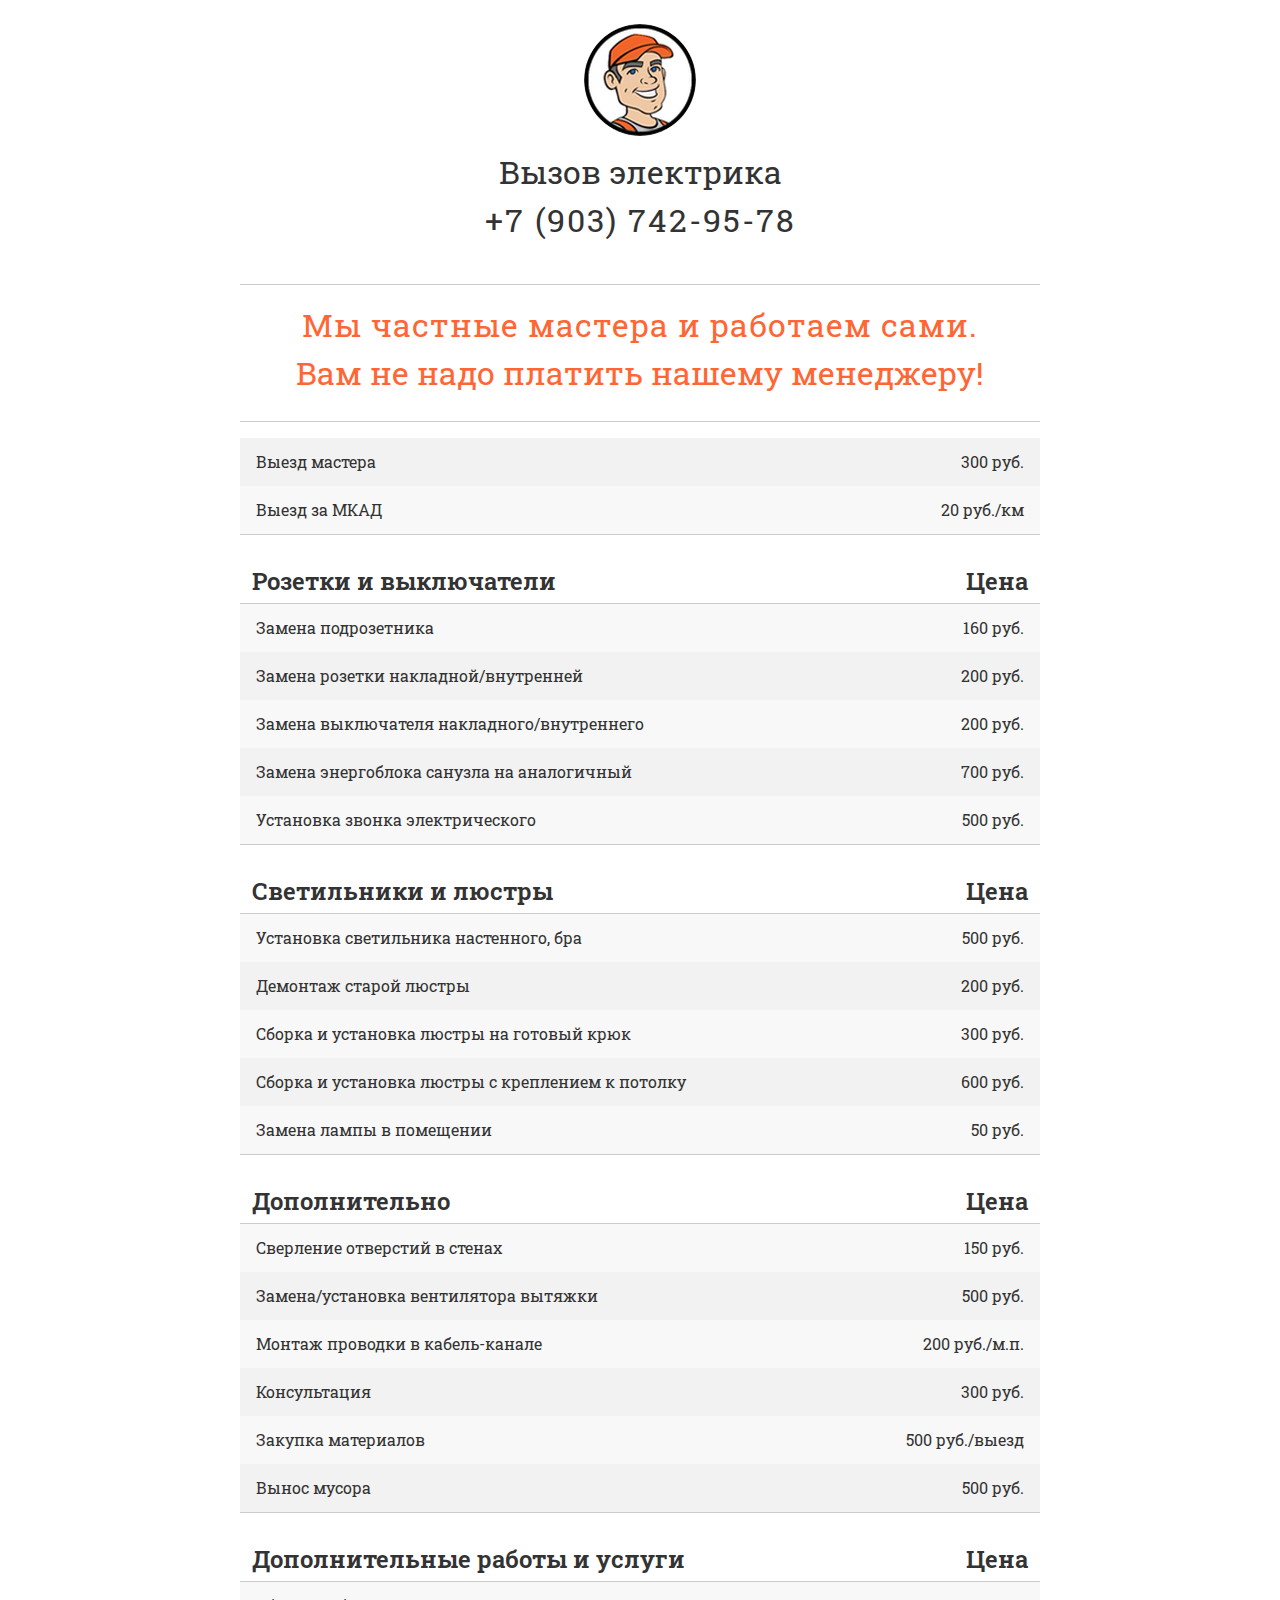
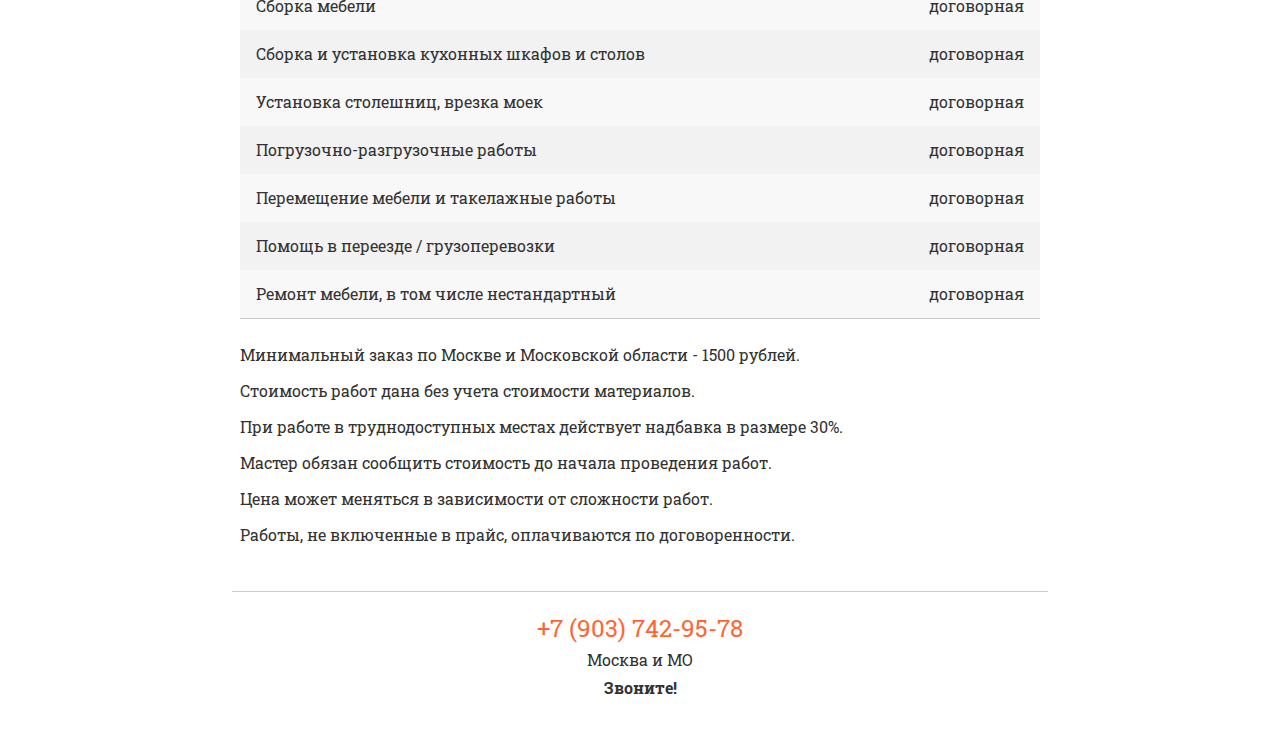
==== index2.html @ fb3f4f6c "страница электрика + правки" ====
<!doctype html>
<html lang="ru">
<head>
    <meta charset="utf-8">
    <meta http-equiv="X-UA-Compatible" content="IE=edge">
    <meta name="viewport" content="width=device-width, initial-scale=1">
    <title>Вызов электрика</title>
    <meta name="description" content="Мы частные мастера и работаем сами. Вам не надо платить нашему менеджеру!">
    <!--meta http-equiv="expires" content="Mon, 10 Jul 2017 12:00:00 GMT"-->
    <!--meta http-equiv="Last-Modified" content="Sun, 10 Jul 2016 12:00:00 GMT"-->
    <link rel="stylesheet" href="css/index.css">
</head>
<body>

  <header>
    <h1>Вызов электрика</h1>
    <img src="img/logo.png" alt="Вызов электрика">
    <a href="tel:+79037429578">+7 (903) 742-95-78</a>
  </header>

  <!--aside>

  </aside-->

  <article>
    <h2>Мы частные мастера и работаем сами.<br>
    Вам не надо платить нашему менеджеру!</h2>

    <table>
      <tr><td>Выезд мастера</td><td>300 руб.</td></tr>
      <tr><td>Выезд за МКАД</td><td>20 руб./км</td></tr>
    </table>

    <table>
      <tr><th>Розетки и выключатели</th><th>Цена</th></tr>
      <tr><td>Замена подрозетника</td><td>160 руб.</td></tr>
      <tr><td>Замена розетки накладной/внутренней</td><td>200 руб.</td></tr>
      <tr><td>Замена выключателя накладного/внутреннего</td><td>200 руб.</td></tr>
      <tr><td>Замена энергоблока санузла на аналогичный</td><td>700 руб.</td></tr>
      <tr><td>Установка звонка электрического</td><td>500 руб.</td></tr>
    </table>

    <table>
      <tr><th>Светильники и люстры</th><th>Цена</th></tr>
      <tr><td>Установка светильника настенного, бра</td><td>500 руб.</td></tr>
      <tr><td>Демонтаж старой люстры</td><td>200 руб.</td></tr>
      <tr><td>Сборка и установка люстры на готовый крюк</td><td>300 руб.</td></tr>
      <tr><td>Сборка и установка люстры с креплением к потолку</td><td>600 руб.</td></tr>
      <tr><td>Замена лампы в помещении</td><td>50 руб.</td></tr>
    </table>

    <table>
      <tr><th>Дополнительно</th><th>Цена</th></tr>
      <tr><td>Сверление отверстий в стенах</td><td>150 руб.</td></tr>
      <tr><td>Замена/установка вентилятора вытяжки</td><td>500 руб.</td></tr>
      <tr><td>Монтаж проводки в кабель-канале</td><td>200 руб./м.п.</td></tr>
      <tr><td>Консультация</td><td>300 руб.</td></tr>
      <tr><td>Закупка материалов</td><td>500 руб./выезд</td></tr>
      <tr><td>Вынос мусора</td><td>500 руб.</td></tr>
    </table>

    <table>
      <tr><th>Дополнительные работы и услуги</th><th>Цена</th></tr>
      <tr><td>Сборка мебели</td><td>договорная</td></tr>
      <tr><td>Сборка и установка кухонных шкафов и столов</td><td>договорная</td></tr>
      <tr><td>Установка столешниц, врезка моек</td><td>договорная</td></tr>
      <tr><td>Погрузочно-разгрузочные работы</td><td>договорная</td></tr>
      <tr><td>Перемещение мебели и такелажные работы</td><td>договорная</td></tr>
      <tr><td>Помощь в переезде / грузоперевозки</td><td>договорная</td></tr>
      <tr><td>Ремонт мебели, в том числе нестандартный</td><td>договорная</td></tr>
    </table>

    <p>Минимальный заказ по Москве и Московской области - 1500 рублей.</p>
    <p>Стоимость работ дана без учета стоимости материалов.</p>
    <p>При работе в труднодоступных местах действует надбавка в размере 30%.</p>
    <p>Мастер обязан сообщить стоимость до начала проведения работ.</p>
    <p>Цена может меняться в зависимости от сложности работ.</p>
    <p>Работы, не включенные в прайс, оплачиваются по договоренности.</p>

  </article>

  <footer>
    <a href="tel:+79037429578">+7 (903) 742-95-78</a>
    <span>Москва и МО</span>
    <strong>Звоните!</strong>
  </footer>
</body>
</html>
---- css/index.css ----
@charset "UTF-8";
@import 'https://fonts.googleapis.com/css?family=Roboto+Slab';
/*@import url("https://fonts.googleapis.com/css?family=Open+Sans:400,300,300italic,400italic,600,600italic,700,700italic,800,800italic&subset=latin,cyrillic-ext,cyrillic,latin-ext");*/


/* common */
html, body, div, form, fieldset, legend, label, h1, h2, h3, h4, h5, h6, p {
  margin: 0;
  padding: 0;
}
html, body {
  min-width: 320px;
  min-height: 560px;

  background: #ffffff;

  /*font-family: 'Open Sans', sans-serif;*/
  font-family: 'Roboto Slab', serif;
  color: #333333;
}
table {
  border-collapse: collapse;
  border-spacing: 0;
}

th, td {
  text-align: left;
  vertical-align: top;
}

h1, h2, h3, h4, h5, h6, th, td, caption { font-weight:normal; }

img { border: 0; }
/* /common */

p {
  margin: 12px 0;
  line-height: 1.5em;
}

header {
  overflow: hidden;
  position: relative;
  max-width: 800px;
  margin: auto;
  padding: 156px 8px 16px;

  text-align: center;
  /*text-indent: -32px;*/
}
header h1 {
  font-size: 2rem;
  line-height: 1em;
  white-space: nowrap;
}
header a {
  display: block;
  margin-top: 16px;

  color: #333333;
  font-size: 2rem;
  line-height: 1em;
  letter-spacing: 2px;
  text-decoration: none;
  white-space: nowrap;
}
header img {
  position: absolute;
  top: 24px;
  left: 50%;
  overflow: hidden;
  -webkit-transform: translate(-50%);
  transform: translate(-50%);
  border-radius: 50%;
  /*margin: 0 16px 0 24px;*/
}

article {
  overflow: hidden;
  max-width: 800px;
  margin: auto;
  padding: 16px 8px 16px;
}
article table {
  width: 100%;
  max-width: 800px;
  margin: 0 auto 24px;
  border-bottom: 1px solid #cccccc;
}
article th,
article td {
  line-height: 1.5em;
}

article th {
  padding: 4px 12px;
  border-bottom: 1px solid #cccccc;
  font-size: 1.5rem;
  font-weight: 600;
  color: #333333;
}

article td {
  padding: 12px 16px;
  background: #f2f2f2;
  text-align: left;
  vertical-align: middle;
}
article tr:nth-child(even) td {
  background: #f8f8f8;
}

article th + th,
article td + td {
  width: 20%;
  text-align: right;
  vertical-align: top;
}

aside {
  overflow: hidden;
}
article h2 {
  max-width: 800px;
  margin: 16px auto;
  padding: 16px 8px 24px;

  border: solid #cccccc;
  border-width: 1px 0;

  color: #ff6633;
  font-size: 0.875rem;
  line-height: 1.5em;
  text-align: center;
}
@media (min-width: 480px) {
  article h2 {
    font-size: 1.25rem;
  }
  article h2::first-line {
    letter-spacing: 1px;
  }
}
@media (min-width: 640px) {
  article h2 {
    font-size: 1.5rem;
  }
}
@media (min-width: 800px) {
  article h2 {
    font-size: 2rem;
  }
}

footer {
  max-width: 800px;
  margin: 16px auto;
  padding: 24px 8px;
  overflow: hidden;

  border-top: 1px solid #cccccc;

  text-align: center;
}
footer a,
footer strong,
footer span {
  display: block;
  line-height: 1em;
}
footer span {
  margin: 12px 0;
}
footer a {
  cursor: default;

  color: #ff6633;
  font-size: 1.5rem;
  text-decoration: none;
}
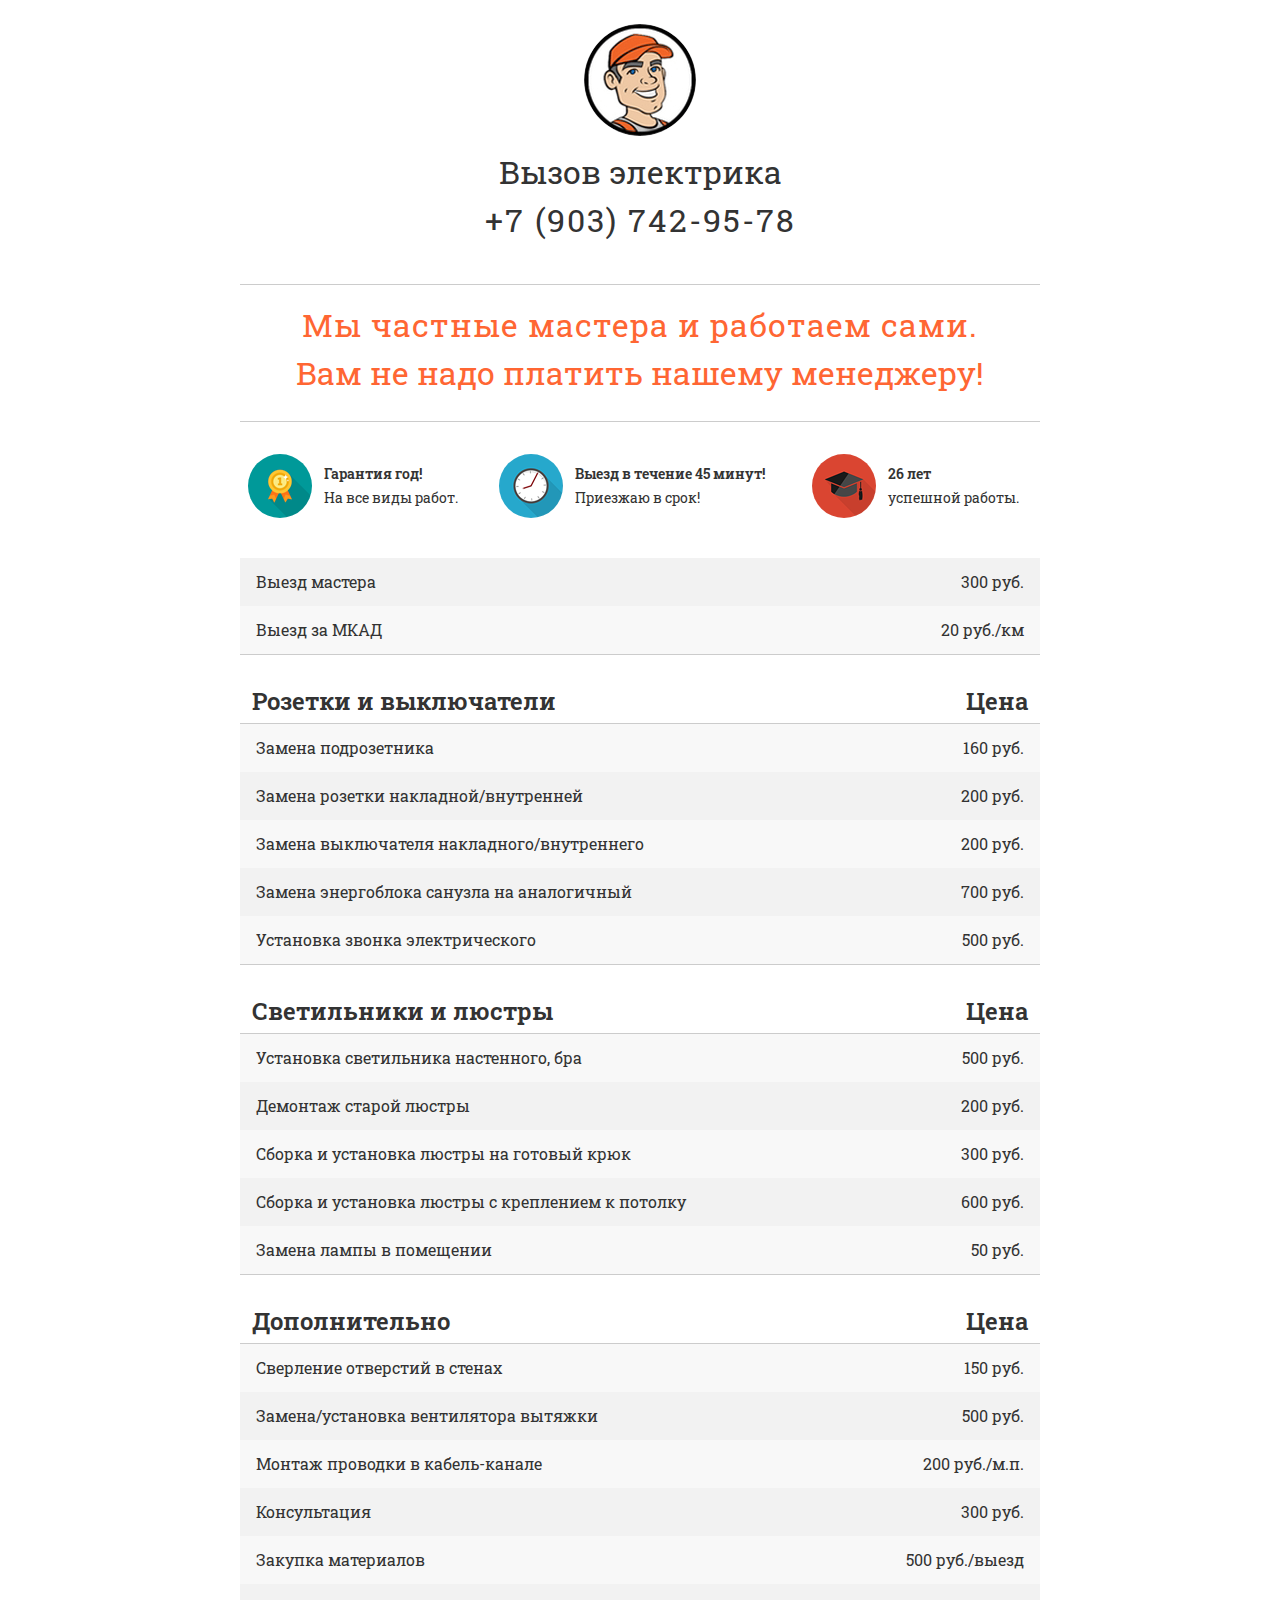
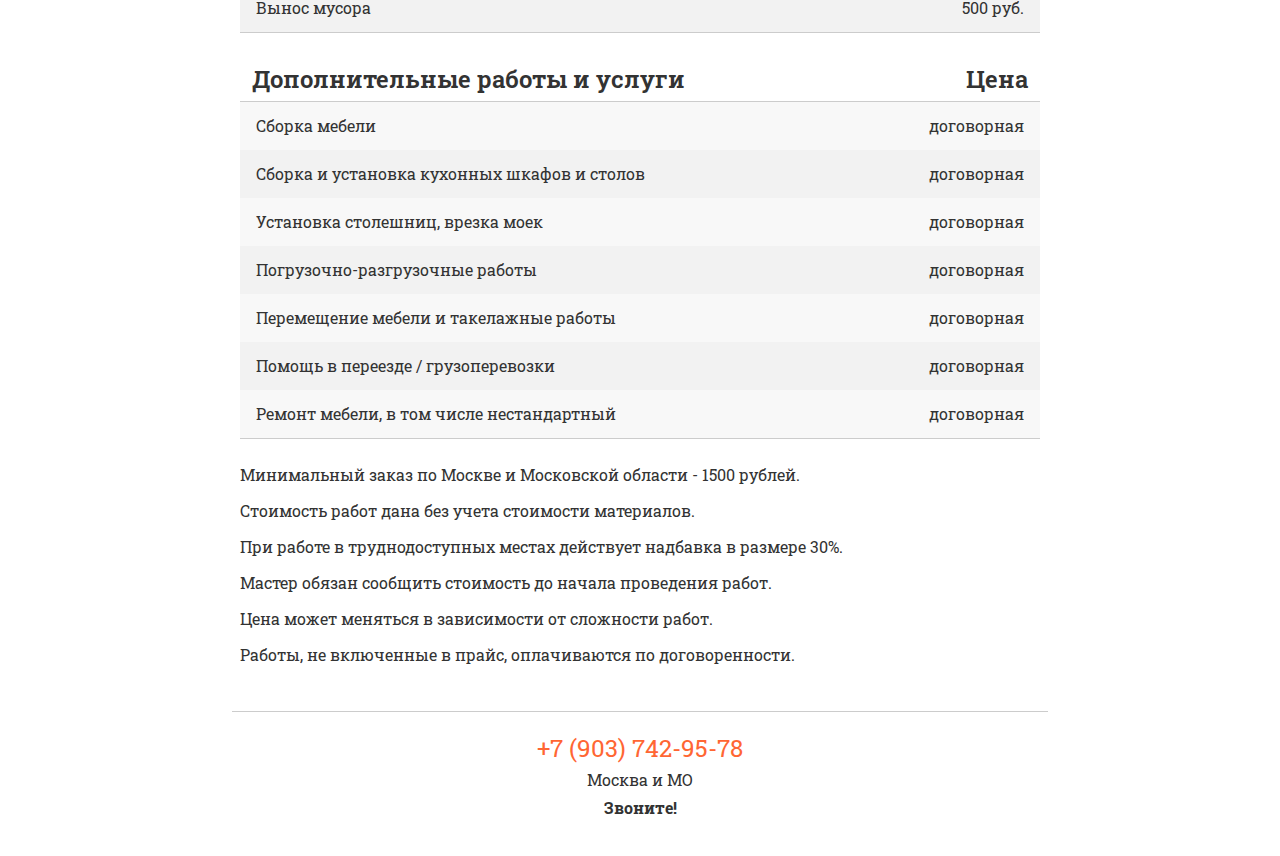
==== commit 93bbf6cd: "шаблон для мокапа и блок преимущества" ====
--- a/index2.html
+++ b/index2.html
@@ -25,6 +25,21 @@
   <article>
     <h2>Мы частные мастера и работаем сами.<br>
     Вам не надо платить нашему менеджеру!</h2>
+
+    <ul>
+      <li>
+        Гарантия год!<br>
+        На все виды работ.
+      </li>
+      <li>
+        Выезд в течение 45 минут!<br>
+        Приезжаю в срок!
+      </li>
+      <li>
+        26 лет<br>
+        успешной работы.
+      </li>
+    </ul>
 
     <table>
       <tr><td>Выезд мастера</td><td>300 руб.</td></tr>
--- a/css/index.css
+++ b/css/index.css
@@ -36,6 +36,73 @@
 p {
   margin: 12px 0;
   line-height: 1.5em;
+}
+
+ul, ol, li {
+  list-style: none;
+  padding: 0;
+  margin: 0;
+}
+
+ul {
+  overflow: hidden;
+  position: relative;
+  display: block;
+  max-width: 800px;
+  margin: auto;
+  padding: 16px 8px 24px;
+
+  text-align: center;
+  font-size: 0;
+}
+ul li {
+  display: block;
+  overflow: hidden;
+  box-sizing: border-box;
+  vertical-align: middle;
+  padding-top: 8px;
+
+  font-size: 0.875rem;
+  line-height: 24px;
+  text-align: left;
+  margin-bottom: 16px;
+  border-right: 4px solid #e5e5e5;
+}
+ul li::first-line {
+  font-weight: 600;
+}
+
+ul li:before {
+  content: '';
+
+  float: left;
+  width: 64px;
+  height: 64px;
+  margin: -8px 12px 0 0;
+
+  border-radius: 50%;
+  background: url('../img/icons.png') 0 0 no-repeat;
+}
+ul li:nth-child(2):before {
+  background-position: -64px 0;
+}
+ul li:nth-child(3):before {
+  background-position: -128px 0;
+}
+@media (min-width: 800px) {
+  ul li {
+    display: inline-block;
+    border-right: 0;
+  }
+  ul li:nth-child(1) {
+    width: 32%;
+  }
+  ul li:nth-child(2) {
+    width: 40%;
+  }
+  ul li:nth-child(3) {
+    width: 28%;
+  }
 }
 
 header {
